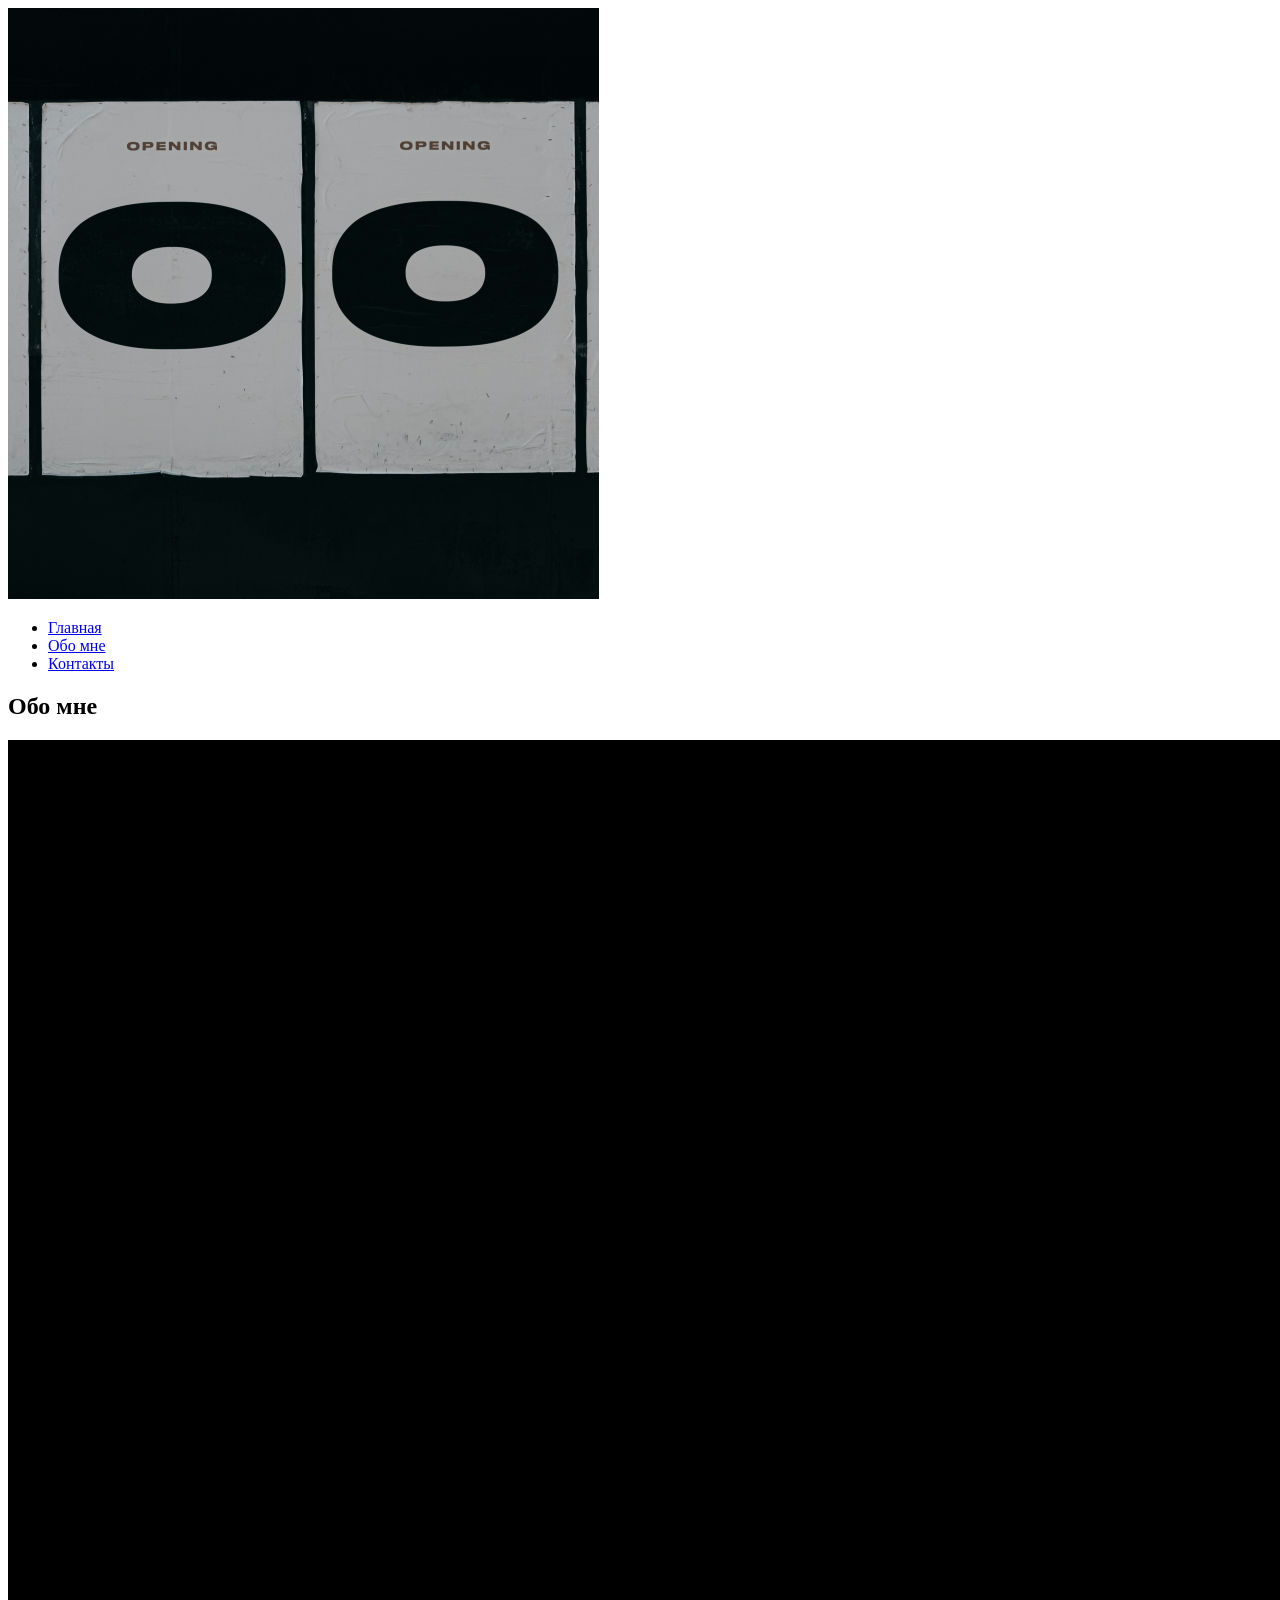
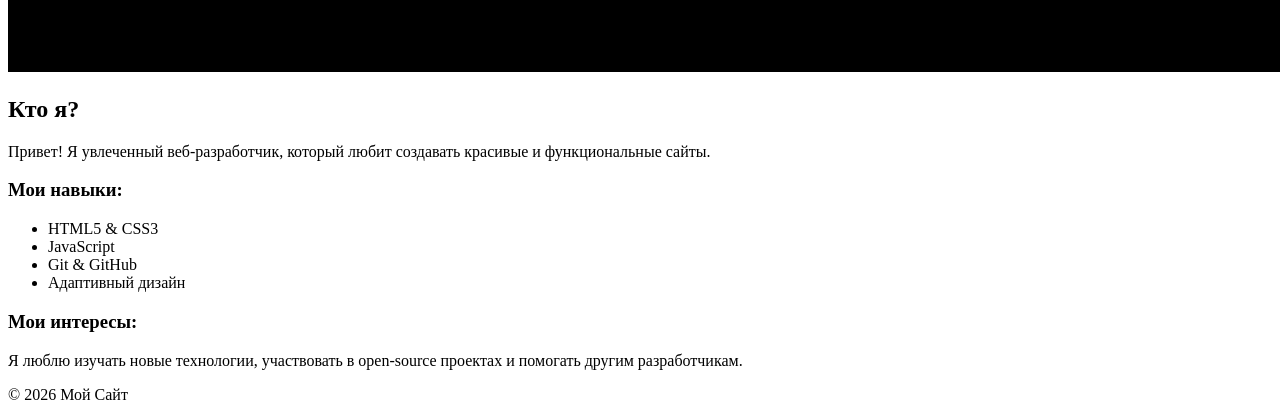
==== about.html @ df3c7c3a "Add files via upload" ====
<!DOCTYPE html>
<html lang="ru">
<head>
    <meta charset="UTF-8">
    <meta name="viewport" content="width=device-width, initial-scale=1.0">
    <title>Обо мне</title>
    <link rel="stylesheet" href="css/style.css">
</head>
<body>
    <header>
        <nav>
            <div class="logo">
                <img src="images/logo.png" alt="Логотип">
            </div>
            <ul class="nav-links">
                <li><a href="index.html">Главная</a></li>
                <li><a href="about.html">Обо мне</a></li>
                <li><a href="index.html#contacts">Контакты</a></li>
            </ul>
        </nav>
    </header>

    <section class="about-section">
        <h1>Обо мне</h1>
        <div class="about-content">
            <img src="images/profile.jpg" alt="Мое фото" class="about-img">
            <div class="about-text">
                <h2>Кто я?</h2>
                <p>Привет! Я увлеченный веб-разработчик, который любит создавать красивые и функциональные сайты.</p>
                
                <h3>Мои навыки:</h3>
                <ul class="skills">
                    <li>HTML5 & CSS3</li>
                    <li>JavaScript</li>
                    <li>Git & GitHub</li>
                    <li>Адаптивный дизайн</li>
                </ul>

                <h3>Мои интересы:</h3>
                <p>Я люблю изучать новые технологии, участвовать в open-source проектах и помогать другим разработчикам.</p>
            </div>
        </div>
    </section>

    <footer>
        <p>&copy; 2026 Мой Сайт</p>
    </footer>
</body>
</html>
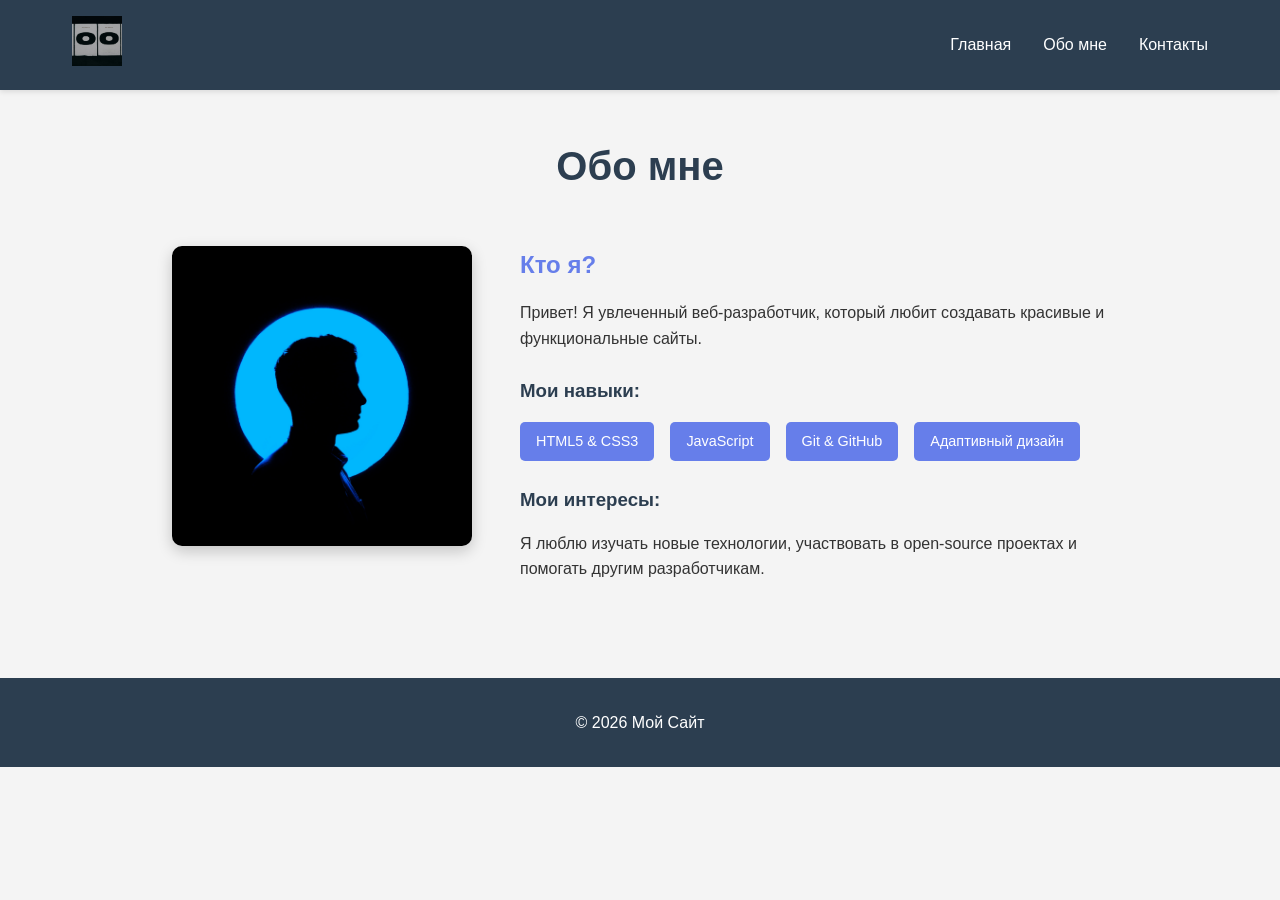
==== commit 91a040cf: "about.html" ====
--- a/about.html
+++ b/about.html
@@ -4,7 +4,7 @@
     <meta charset="UTF-8">
     <meta name="viewport" content="width=device-width, initial-scale=1.0">
     <title>Обо мне</title>
-    <link rel="stylesheet" href="css/style.css">
+    <link rel="stylesheet" href="style.css">
 </head>
 <body>
     <header>
@@ -46,4 +46,4 @@
         <p>&copy; 2026 Мой Сайт</p>
     </footer>
 </body>
-</html>+</html>
--- a/style.css
+++ b/style.css
@@ -0,0 +1,258 @@
+/* Общие стили */
+* {
+    margin: 0;
+    padding: 0;
+    box-sizing: border-box;
+}
+
+body {
+    font-family: 'Arial', sans-serif;
+    line-height: 1.6;
+    color: #333;
+    background-color: #f4f4f4;
+}
+
+/* Шапка */
+header {
+    background: #2c3e50;
+    color: white;
+    padding: 1rem 0;
+    position: fixed;
+    width: 100%;
+    top: 0;
+    z-index: 1000;
+    box-shadow: 0 2px 5px rgba(0,0,0,0.1);
+}
+
+nav {
+    display: flex;
+    justify-content: space-between;
+    align-items: center;
+    max-width: 1200px;
+    margin: 0 auto;
+    padding: 0 2rem;
+}
+
+.logo img {
+    height: 50px;
+    width: auto;
+}
+
+.nav-links {
+    list-style: none;
+    display: flex;
+    gap: 2rem;
+}
+
+.nav-links a {
+    color: white;
+    text-decoration: none;
+    font-weight: 500;
+    transition: color 0.3s;
+}
+
+.nav-links a:hover {
+    color: #3498db;
+}
+
+/* Hero секция */
+.hero {
+    margin-top: 70px;
+    background: linear-gradient(135deg, #667eea 0%, #764ba2 100%);
+    color: white;
+    padding: 4rem 2rem;
+    text-align: center;
+    min-height: 80vh;
+    display: flex;
+    align-items: center;
+    justify-content: center;
+}
+
+.hero-content {
+    max-width: 800px;
+}
+
+.profile-img {
+    width: 200px;
+    height: 200px;
+    border-radius: 50%;
+    border: 5px solid white;
+    margin-bottom: 1.5rem;
+    object-fit: cover;
+    box-shadow: 0 5px 15px rgba(0,0,0,0.3);
+}
+
+.hero h1 {
+    font-size: 3rem;
+    margin-bottom: 1rem;
+    text-shadow: 2px 2px 4px rgba(0,0,0,0.3);
+}
+
+.hero p {
+    font-size: 1.5rem;
+    margin-bottom: 2rem;
+}
+
+.btn {
+    display: inline-block;
+    background: white;
+    color: #667eea;
+    padding: 1rem 2rem;
+    border-radius: 50px;
+    text-decoration: none;
+    font-weight: bold;
+    transition: transform 0.3s, box-shadow 0.3s;
+}
+
+.btn:hover {
+    transform: translateY(-3px);
+    box-shadow: 0 5px 15px rgba(0,0,0,0.3);
+}
+
+/* Проекты */
+.projects {
+    padding: 4rem 2rem;
+    max-width: 1200px;
+    margin: 0 auto;
+}
+
+.projects h2 {
+    text-align: center;
+    font-size: 2.5rem;
+    margin-bottom: 3rem;
+    color: #2c3e50;
+}
+
+.projects-grid {
+    display: grid;
+    grid-template-columns: repeat(auto-fit, minmax(300px, 1fr));
+    gap: 2rem;
+}
+
+.project-card {
+    background: white;
+    border-radius: 10px;
+    overflow: hidden;
+    box-shadow: 0 5px 15px rgba(0,0,0,0.1);
+    transition: transform 0.3s;
+}
+
+.project-card:hover {
+    transform: translateY(-10px);
+}
+
+.project-card img {
+    width: 100%;
+    height: 200px;
+    object-fit: cover;
+}
+
+.project-card h3 {
+    padding: 1rem;
+    color: #2c3e50;
+}
+
+.project-card p {
+    padding: 0 1rem 1rem;
+    color: #666;
+}
+
+/* Обо мне */
+.about-section {
+    margin-top: 70px;
+    padding: 4rem 2rem;
+    max-width: 1000px;
+    margin-left: auto;
+    margin-right: auto;
+}
+
+.about-section h1 {
+    text-align: center;
+    font-size: 2.5rem;
+    margin-bottom: 3rem;
+    color: #2c3e50;
+}
+
+.about-content {
+    display: flex;
+    gap: 3rem;
+    align-items: flex-start;
+    flex-wrap: wrap;
+}
+
+.about-img {
+    width: 300px;
+    height: 300px;
+    border-radius: 10px;
+    object-fit: cover;
+    box-shadow: 0 5px 15px rgba(0,0,0,0.2);
+}
+
+.about-text {
+    flex: 1;
+    min-width: 300px;
+}
+
+.about-text h2 {
+    color: #667eea;
+    margin-bottom: 1rem;
+}
+
+.about-text h3 {
+    color: #2c3e50;
+    margin: 1.5rem 0 1rem;
+}
+
+.skills {
+    list-style: none;
+    display: flex;
+    flex-wrap: wrap;
+    gap: 1rem;
+}
+
+.skills li {
+    background: #667eea;
+    color: white;
+    padding: 0.5rem 1rem;
+    border-radius: 5px;
+    font-size: 0.9rem;
+}
+
+/* Footer */
+footer {
+    background: #2c3e50;
+    color: white;
+    text-align: center;
+    padding: 2rem;
+    margin-top: 2rem;
+}
+
+footer h2 {
+    margin-bottom: 1rem;
+}
+
+/* Адаптивность */
+@media (max-width: 768px) {
+    .nav-links {
+        gap: 1rem;
+        font-size: 0.9rem;
+    }
+
+    .hero h1 {
+        font-size: 2rem;
+    }
+
+    .hero p {
+        font-size: 1.2rem;
+    }
+
+    .profile-img {
+        width: 150px;
+        height: 150px;
+    }
+
+    .about-content {
+        flex-direction: column;
+        align-items: center;
+    }
+}
